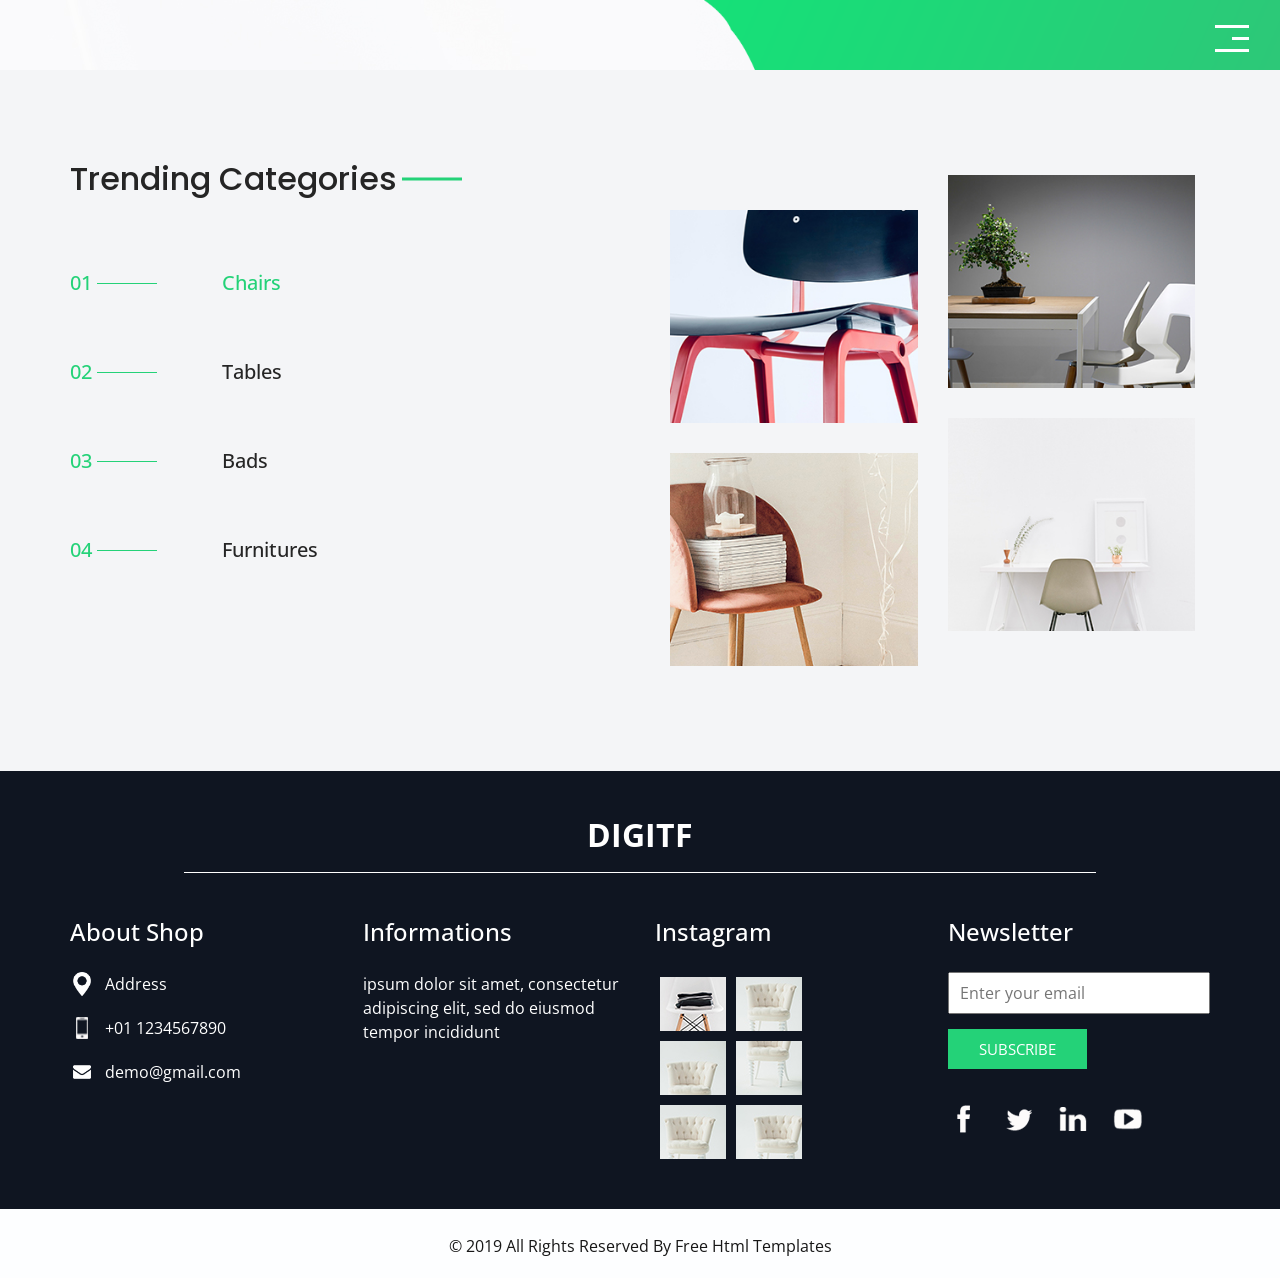
==== furniture.html @ 9dd4e1ab "Template from Free CSS" ====
<!DOCTYPE html>
<html>

<head>
  <!-- Basic -->
  <meta charset="utf-8" />
  <meta http-equiv="X-UA-Compatible" content="IE=edge" />
  <!-- Mobile Metas -->
  <meta name="viewport" content="width=device-width, initial-scale=1, shrink-to-fit=no" />
  <!-- Site Metas -->
  <meta name="keywords" content="" />
  <meta name="description" content="" />
  <meta name="author" content="" />

  <title>Digitf</title>

  <!-- slider stylesheet -->
  <link rel="stylesheet" type="text/css"
    href="https://cdnjs.cloudflare.com/ajax/libs/OwlCarousel2/2.1.3/assets/owl.carousel.min.css" />

  <!-- bootstrap core css -->
  <link rel="stylesheet" type="text/css" href="css/bootstrap.css" />

  <!-- fonts style -->
  <link href="https://fonts.googleapis.com/css?family=Open+Sans:400,700|Poppins:400,700&display=swap" rel="stylesheet">
  <!-- Custom styles for this template -->
  <link href="css/style.css" rel="stylesheet" />
  <!-- responsive style -->
  <link href="css/responsive.css" rel="stylesheet" />
</head>

<body class="sub_page">
  <div class="hero_area">
    <!-- header section strats -->
    <header class="header_section">
      <div class="container-fluid">
        <nav class="navbar navbar-expand-lg custom_nav-container">
          <a class="navbar-brand" href="index.html">
            <img src="images/logo.png" alt="" />
          </a>
          <button class="navbar-toggler" type="button" data-toggle="collapse" data-target="#navbarSupportedContent"
            aria-controls="navbarSupportedContent" aria-expanded="false" aria-label="Toggle navigation">
            <span class="navbar-toggler-icon"></span>
          </button>

          <div class="collapse navbar-collapse" id="navbarSupportedContent">
            <ul class="navbar-nav  ">
              <li class="nav-item ">
                <a class="nav-link" href="index.html">Home <span class="sr-only">(current)</span></a>
              </li>
              <li class="nav-item">
                <a class="nav-link" href="about.html"> About</a>
              </li>
              <li class="nav-item">
                <a class="nav-link" href="shop.html">Shop </a>
              </li>
              <li class="nav-item active">
                <a class="nav-link" href="furniture.html"> Furniture </a>
              </li>
              <li class="nav-item">
                <a class="nav-link" href="contact.html">Contact us</a>
              </li>
            </ul>
            <div class="user_option">
              <a href="">
                <img src="images/user.png" alt="">
                <span>
                  Login
                </span>
              </a>
              <form class="form-inline my-2 my-lg-0 ml-0 ml-lg-4 mb-3 mb-lg-0">
                <button class="btn  my-2 my-sm-0 nav_search-btn" type="submit"></button>
              </form>
            </div>
          </div>
          <div>
            <div class="custom_menu-btn ">
              <button>
                <span class=" s-1">

                </span>
                <span class="s-2">

                </span>
                <span class="s-3">

                </span>
              </button>
            </div>
          </div>

        </nav>
      </div>
    </header>
    <!-- end header section -->
  </div>

  <!-- trending section -->

  <section class="trending_section layout_padding">
    <div id="accordion">
      <div class="container">
        <div class="row">
          <div class="col-md-6">
            <div class="detail-box">
              <div class="heading_container">
                <h2>
                  Trending Categories
                </h2>
              </div>
              <div class="tab_container">
                <div class="t-link-box" data-toggle="collapse" data-target="#collapseOne" aria-expanded="true"
                  aria-controls="collapseOne">
                  <div class="number">
                    <h5>
                      01
                    </h5>
                  </div>
                  <hr>
                  <div class="t-name">
                    <h5>
                      Chairs
                    </h5>
                  </div>
                </div>
                <div class="t-link-box collapsed" data-toggle="collapse" data-target="#collapseTwo"
                  aria-expanded="false" aria-controls="collapseTwo">
                  <div class="number">
                    <h5>
                      02
                    </h5>
                  </div>
                  <hr>
                  <div class="t-name">
                    <h5>
                      Tables
                    </h5>
                  </div>
                </div>
                <div class="t-link-box collapsed" data-toggle="collapse" data-target="#collapseThree"
                  aria-expanded="false" aria-controls="collapseThree">
                  <div class="number">
                    <h5>
                      03
                    </h5>
                  </div>
                  <hr>
                  <div class="t-name">
                    <h5>
                      Bads
                    </h5>
                  </div>
                </div>
                <div class="t-link-box collapsed" data-toggle="collapse" data-target="#collapseFour"
                  aria-expanded="false" aria-controls="collapseFour">
                  <div class="number">
                    <h5>
                      04
                    </h5>
                  </div>
                  <hr>
                  <div class="t-name">
                    <h5>
                      Furnitures
                    </h5>
                  </div>
                </div>
              </div>
            </div>
          </div>
          <div class="col-md-6">
            <div class="collapse show" id="collapseOne" aria-labelledby="headingOne" data-parent="#accordion">
              <div class="img_container ">
                <div class="box b-1">
                  <div class="img-box">
                    <img src="images/t-1.jpg" alt="">
                  </div>
                  <div class="img-box">
                    <img src="images/t-2.jpg" alt="">
                  </div>
                </div>
                <div class="box b-2">
                  <div class="img-box">
                    <img src="images/t-3.jpg" alt="">
                  </div>
                  <div class="img-box">
                    <img src="images/t-4.jpg" alt="">
                  </div>
                </div>
              </div>
            </div>
            <div class="collapse" id="collapseTwo" aria-labelledby="headingTwo" data-parent="#accordion">
              <div class="img_container ">
                <div class="box b-1">
                  <div class="img-box">
                    <img src="images/t-3.jpg" alt="">
                  </div>
                  <div class="img-box">
                    <img src="images/t-4.jpg" alt="">
                  </div>
                </div>
                <div class="box b-2">

                  <div class="img-box">
                    <img src="images/t-1.jpg" alt="">
                  </div>
                  <div class="img-box">
                    <img src="images/t-2.jpg" alt="">
                  </div>
                </div>
              </div>
            </div>
            <div class="collapse" id="collapseThree" aria-labelledby="headingThree" data-parent="#accordion">
              <div class="img_container ">
                <div class="box b-1">
                  <div class="img-box">
                    <img src="images/t-4.jpg" alt="">
                  </div>
                  <div class="img-box">
                    <img src="images/t-1.jpg" alt="">
                  </div>
                </div>
                <div class="box b-2">
                  <div class="img-box">
                    <img src="images/t-3.jpg" alt="">
                  </div>
                  <div class="img-box">
                    <img src="images/t-2.jpg" alt="">
                  </div>
                </div>
              </div>
            </div>
            <div class="collapse" id="collapseFour" aria-labelledby="headingfour" data-parent="#accordion">
              <div class="img_container ">
                <div class="box b-1">
                  <div class="img-box">
                    <img src="images/t-1.jpg" alt="">
                  </div>

                  <div class="img-box">
                    <img src="images/t-4.jpg" alt="">
                  </div>
                </div>
                <div class="box b-2">
                  <div class="img-box">
                    <img src="images/t-3.jpg" alt="">
                  </div>
                  <div class="img-box">
                    <img src="images/t-2.jpg" alt="">
                  </div>
                </div>
              </div>
            </div>

          </div>
        </div>
      </div>
    </div>

  </section>

  <!-- end trending section -->


  <!-- info section -->
  <section class="info_section layout_padding2">
    <div class="container">
      <div class="info_logo">
        <h2>
          Digitf
        </h2>
      </div>
      <div class="row">

        <div class="col-md-3">
          <div class="info_contact">
            <h5>
              About Shop
            </h5>
            <div>
              <div class="img-box">
                <img src="images/location-white.png" width="18px" alt="">
              </div>
              <p>
                Address
              </p>
            </div>
            <div>
              <div class="img-box">
                <img src="images/telephone-white.png" width="12px" alt="">
              </div>
              <p>
                +01 1234567890
              </p>
            </div>
            <div>
              <div class="img-box">
                <img src="images/envelope-white.png" width="18px" alt="">
              </div>
              <p>
                demo@gmail.com
              </p>
            </div>
          </div>
        </div>
        <div class="col-md-3">
          <div class="info_info">
            <h5>
              Informations
            </h5>
            <p>
              ipsum dolor sit amet, consectetur adipiscing elit, sed do eiusmod tempor incididunt
            </p>
          </div>
        </div>

        <div class="col-md-3">
          <div class="info_insta">
            <h5>
              Instagram
            </h5>
            <div class="insta_container">
              <div>
                <a href="">
                  <div class="insta-box b-1">
                    <img src="images/i-1.jpg" alt="">
                  </div>
                </a>
                <a href="">
                  <div class="insta-box b-2">
                    <img src="images/i-2.jpg" alt="">
                  </div>
                </a>
              </div>

              <div>
                <a href="">
                  <div class="insta-box b-3">
                    <img src="images/i-3.jpg" alt="">
                  </div>
                </a>
                <a href="">
                  <div class="insta-box b-4">
                    <img src="images/i-4.jpg" alt="">
                  </div>
                </a>
              </div>
              <div>
                <a href="">
                  <div class="insta-box b-3">
                    <img src="images/i-5.jpg" alt="">
                  </div>
                </a>
                <a href="">
                  <div class="insta-box b-4">
                    <img src="images/i-6.jpg" alt="">
                  </div>
                </a>
              </div>
            </div>
          </div>
        </div>
        <div class="col-md-3">
          <div class="info_form ">
            <h5>
              Newsletter
            </h5>
            <form action="">
              <input type="email" placeholder="Enter your email">
              <button>
                Subscribe
              </button>
            </form>
            <div class="social_box">
              <a href="">
                <img src="images/fb.png" alt="">
              </a>
              <a href="">
                <img src="images/twitter.png" alt="">
              </a>
              <a href="">
                <img src="images/linkedin.png" alt="">
              </a>
              <a href="">
                <img src="images/youtube.png" alt="">
              </a>
            </div>
          </div>
        </div>
      </div>
    </div>
  </section>

  <!-- end info_section -->


  <!-- footer section -->
  <section class="container-fluid footer_section ">
    <div class="container">
      <p>
        &copy; 2019 All Rights Reserved By
        <a href="https://html.design/">Free Html Templates</a>
      </p>
    </div>
  </section>
  <!-- end  footer section -->


  <script type="text/javascript" src="js/jquery-3.4.1.min.js"></script>
  <script type="text/javascript" src="js/bootstrap.js"></script>
  <script type="text/javascript" src="https://cdnjs.cloudflare.com/ajax/libs/OwlCarousel2/2.2.1/owl.carousel.min.js">
  </script>
  <script type="text/javascript">
    $(".owl-carousel").owlCarousel({
      loop: true,
      margin: 10,
      nav: true,
      navText: [],
      autoplay: true,
      autoplayHoverPause: true,
      responsive: {
        0: {
          items: 1
        },
        420: {
          items: 2
        },
        1000: {
          items: 5
        }
      }

    });
  </script>
  <script>
    var nav = $("#navbarSupportedContent");
    var btn = $(".custom_menu-btn");
    btn.click
    btn.click(function (e) {

      e.preventDefault();
      nav.toggleClass("lg_nav-toggle");
      document.querySelector(".custom_menu-btn").classList.toggle("menu_btn-style")
    });
  </script>
  <script>
    $('.carousel').on('slid.bs.carousel', function () {
      $(".indicator-2 li").removeClass("active");
      indicators = $(".carousel-indicators li.active").data("slide-to");
      a = $(".indicator-2").find("[data-slide-to='" + indicators + "']").addClass("active");
      console.log(indicators);

    })
  </script>

</body>
</body>

</html>
---- css/style.css ----
body {
  font-family: 'Open Sans', sans-serif;
  color: #0c0c0c;
  background-color: #ffffff;
}

.layout_padding {
  padding-top: 90px;
  padding-bottom: 90px;
}

.layout_padding2 {
  padding: 45px 0;
}

.layout_padding2-top {
  padding-top: 45px;
  padding-bottom: 45px;
}

.layout_padding2-bottom {
  padding-bottom: 45px;
}

.layout_padding-top {
  padding-top: 90px;
}

.layout_padding-bottom {
  padding-bottom: 90px;
}

.heading_container {
  display: -webkit-box;
  display: -ms-flexbox;
  display: flex;
}

.heading_container h2 {
  color: #252525;
  position: relative;
  font-family: 'Poppins', sans-serif;
}

.heading_container h2::before {
  content: "";
  width: 60px;
  height: 3px;
  position: absolute;
  top: 50%;
  right: -5px;
  background-color: #24d278;
  -webkit-transform: translate(100%, -50%);
          transform: translate(100%, -50%);
}

/*header section*/
.hero_area {
  height: 100vh;
  background-image: url(../images/hero-bg.jpg);
  background-size: cover;
  position: relative;
  background-repeat: no-repeat;
  overflow: hidden;
}

.hero_area::after {
  content: "";
  position: absolute;
  bottom: 0;
  right: 0;
  width: 45%;
  height: 100%;
  background-image: url(../images/hero-side-bg.png);
  background-size: cover;
}

.sub_page .hero_area {
  height: auto;
  background-size: auto;
}

.hero_area.sub_pages {
  height: auto;
}

.header_section {
  overflow-x: hidden;
}

.header_section .container-fluid {
  padding-right: 25px;
  padding-left: 25px;
}

.header_section .nav_container {
  margin: 0 auto;
}

.header_section .user_option {
  display: -webkit-box;
  display: -ms-flexbox;
  display: flex;
  -webkit-box-align: center;
      -ms-flex-align: center;
          align-items: center;
}

.header_section .user_option a {
  display: -webkit-box;
  display: -ms-flexbox;
  display: flex;
  color: #ffffff;
  -webkit-box-align: center;
      -ms-flex-align: center;
          align-items: center;
}

.header_section .user_option a img {
  min-width: 20px;
  height: 20px;
  margin-right: 5px;
}

.custom_nav-container.navbar-expand-lg .navbar-nav .nav-item .nav-link {
  padding: 10px 15px;
  color: #060606;
  text-align: center;
  text-transform: uppercase;
}

.custom_nav-container.navbar-expand-lg .navbar-nav .nav-item.active .nav-link, .custom_nav-container.navbar-expand-lg .navbar-nav .nav-item:hover .nav-link {
  color: #24d278;
}

a,
a:hover,
a:focus {
  text-decoration: none;
}

a:hover,
a:focus {
  color: initial;
}

.btn,
.btn:focus {
  outline: none !important;
  -webkit-box-shadow: none;
          box-shadow: none;
}

.custom_nav-container .nav_search-btn {
  background-image: url(../images/search-icon.png);
  background-size: 17px;
  background-repeat: no-repeat;
  background-position-y: 7px;
  width: 35px;
  height: 35px;
  padding: 0;
  border: none;
}

.custom_nav-container form {
  padding-top: 7px;
}

.navbar-brand {
  margin-right: 5%;
  display: -webkit-box;
  display: -ms-flexbox;
  display: flex;
  -webkit-box-align: center;
      -ms-flex-align: center;
          align-items: center;
}

.navbar-brand img {
  width: 70px;
}

.custom_nav-container {
  z-index: 99999;
  padding: 0;
  height: 70px;
}

.custom_nav-container .navbar-toggler {
  outline: none;
}

.custom_nav-container .navbar-toggler .navbar-toggler-icon {
  background-image: url(../images/menu.png);
  background-size: 50px;
  width: 30px;
  height: 30px;
}

.lg_toggl-btn {
  background-color: transparent;
  border: none;
  outline: none;
  width: 56px;
  height: 40px;
  cursor: pointer;
}

.lg_toggl-btn:focus {
  outline: none;
}

.login_btn-container {
  padding-top: 30px;
}

.login_btn-container a {
  color: #24d278;
  text-transform: uppercase;
}

/*end header section*/
/* slider section */
.slider_section {
  height: calc(90% - 70px);
  display: -webkit-box;
  display: -ms-flexbox;
  display: flex;
  -webkit-box-align: center;
      -ms-flex-align: center;
          align-items: center;
}

.slider_section .container {
  position: relative;
  z-index: 2;
}

.slider_section .number_box {
  width: 50px;
  position: absolute;
  right: 25px;
  top: 46%;
  display: -webkit-box;
  display: -ms-flexbox;
  display: flex;
  -webkit-box-orient: vertical;
  -webkit-box-direction: normal;
      -ms-flex-direction: column;
          flex-direction: column;
  -webkit-box-align: center;
      -ms-flex-align: center;
          align-items: center;
  color: #ffffff;
  -webkit-transform: translateY(-50%);
          transform: translateY(-50%);
  z-index: 2;
  font-size: 22px;
}

.slider_section .number_box::before {
  content: "";
  width: 50px;
  height: 1px;
  background-color: #ffffff;
  position: absolute;
  top: 50%;
  left: 50%;
  -webkit-transform: translate(-50%, -50%);
          transform: translate(-50%, -50%);
}

.slider_section .row {
  -webkit-box-align: center;
      -ms-flex-align: center;
          align-items: center;
}

.slider_section .detail-box h1 {
  color: #24d278;
  text-transform: uppercase;
}

.slider_section .detail-box h1 span {
  font-size: 5rem;
  color: #252525;
}

.slider_section .detail-box p {
  margin-top: 15px;
}

.slider_section .detail-box .btn-box {
  margin-top: 45px;
}

.slider_section .detail-box .btn-box a {
  text-transform: uppercase;
  text-align: center;
  width: 135px;
  font-size: 15px;
}

.slider_section .detail-box .btn-box .btn-1 {
  display: inline-block;
  padding: 6px 0;
  background-color: #24d278;
  color: #ffffff;
  -webkit-transition: all 0.3s;
  transition: all 0.3s;
  border: 1px solid transparent;
  border-radius: 20px;
  margin-right: 5px;
}

.slider_section .detail-box .btn-box .btn-1:hover {
  background-color: transparent;
  border-color: #24d278;
  color: #24d278;
}

.slider_section .detail-box .btn-box .btn-2 {
  display: inline-block;
  padding: 6px 0;
  background-color: #252525;
  color: #ffffff;
  -webkit-transition: all 0.3s;
  transition: all 0.3s;
  border: 1px solid transparent;
  border-radius: 20px;
}

.slider_section .detail-box .btn-box .btn-2:hover {
  background-color: transparent;
  border-color: #252525;
  color: #252525;
}

.slider_section .img-container {
  position: relative;
  display: -webkit-box;
  display: -ms-flexbox;
  display: flex;
  -webkit-box-pack: end;
      -ms-flex-pack: end;
          justify-content: flex-end;
}

.slider_section .img-container .img-box {
  width: 250px;
}

.slider_section .img-container .img-box img {
  width: 100%;
}

.slider_section .play_btn {
  background-color: #24d278;
  display: -webkit-box;
  display: -ms-flexbox;
  display: flex;
  -webkit-box-align: center;
      -ms-flex-align: center;
          align-items: center;
  -webkit-box-pack: center;
      -ms-flex-pack: center;
          justify-content: center;
  border-radius: 100%;
  width: 75px;
  height: 75px;
  position: absolute;
  z-index: 3;
  top: 56%;
  right: 32%;
}

.slider_section .play_btn a {
  background-color: #ffffff;
  display: -webkit-box;
  display: -ms-flexbox;
  display: flex;
  -webkit-box-align: center;
      -ms-flex-align: center;
          align-items: center;
  -webkit-box-pack: center;
      -ms-flex-pack: center;
          justify-content: center;
  border-radius: 100%;
  width: 75px;
  height: 75px;
  position: relative;
  z-index: 5;
}

.slider_section .play_btn img {
  width: 20px;
  margin-left: 3px;
}

.slider_section .play_btn::before {
  content: "";
  width: 100%;
  height: 100%;
  position: absolute;
  top: 50%;
  left: 50%;
  background-color: #24d278;
  opacity: 1;
  border-radius: 100%;
  -webkit-transform: translate(-50%, -50%);
          transform: translate(-50%, -50%);
}

.slider_section .play_btn::before {
  z-index: 2;
  -webkit-animation: before-animation 1500ms infinite;
          animation: before-animation 1500ms infinite;
}

@-webkit-keyframes before-animation {
  0% {
    -webkit-transform: translateX(-50%) translateY(-50%) translateZ(0) scale(1);
            transform: translateX(-50%) translateY(-50%) translateZ(0) scale(1);
    opacity: 1;
  }
  100% {
    -webkit-transform: translateX(-50%) translateY(-50%) translateZ(0) scale(1.5);
            transform: translateX(-50%) translateY(-50%) translateZ(0) scale(1.5);
    opacity: 1;
  }
}

@keyframes before-animation {
  0% {
    -webkit-transform: translateX(-50%) translateY(-50%) translateZ(0) scale(1);
            transform: translateX(-50%) translateY(-50%) translateZ(0) scale(1);
    opacity: 1;
  }
  100% {
    -webkit-transform: translateX(-50%) translateY(-50%) translateZ(0) scale(1.5);
            transform: translateX(-50%) translateY(-50%) translateZ(0) scale(1.5);
    opacity: 1;
  }
}

.slider_section .carousel-indicators {
  margin: 0;
  -webkit-box-align: center;
      -ms-flex-align: center;
          align-items: center;
  -webkit-box-pack: center;
      -ms-flex-pack: center;
          justify-content: center;
  bottom: -150px;
}

.slider_section .carousel-indicators li {
  width: 15px;
  height: 15px;
  border-radius: 100%;
  background-color: #24d278;
  opacity: 1;
  border: none;
  background-clip: unset;
}

.slider_section .carousel-indicators li.active {
  background-color: #252525;
}

.slider_section ol.carousel-indicators.indicator-2 {
  position: unset;
}

.slider_section ol.carousel-indicators.indicator-2 li {
  width: 25px;
  height: 25px;
  text-indent: 0px;
  text-align: center;
  line-height: 25px;
  color: #ffffff;
  margin: 0;
  background-color: transparent;
  opacity: 1;
  border: none;
  display: none;
}

.slider_section ol.carousel-indicators.indicator-2 li.active {
  display: block;
}

.about_section .row {
  -webkit-box-align: center;
      -ms-flex-align: center;
          align-items: center;
}

.about_section .detail-box p {
  margin-top: 20px;
}

.about_section .detail-box a {
  display: inline-block;
  padding: 7px 25px;
  background-color: #252525;
  color: #ffffff;
  -webkit-transition: all 0.3s;
  transition: all 0.3s;
  border: 1px solid transparent;
  border-radius: 20px;
  margin-top: 35px;
}

.about_section .detail-box a:hover {
  background-color: transparent;
  border-color: #252525;
  color: #252525;
}

.about_section .img-box img {
  width: 100%;
}

.trending_section {
  background-color: #f4f5f7;
}

.trending_section .tab_container .t-link-box {
  margin: 65px 0;
  color: #24d278;
  display: -webkit-box;
  display: -ms-flexbox;
  display: flex;
  -webkit-box-align: center;
      -ms-flex-align: center;
          align-items: center;
  -webkit-box-pack: start;
      -ms-flex-pack: start;
          justify-content: flex-start;
}

.trending_section .tab_container .t-link-box h5 {
  margin: 0;
}

.trending_section .tab_container .t-link-box hr {
  background-color: #24d278;
  width: 60px;
  height: 1.5px;
  border: none;
  margin: 0 65px 0 5px;
}

.trending_section .tab_container .t-link-box .t-name {
  color: #252525;
}

.trending_section .tab_container .t-link-box:hover {
  cursor: pointer;
}

.trending_section .tab_container .t-link-box[aria-expanded="true"] .t-name {
  color: #24d278;
}

.trending_section .img_container {
  display: -webkit-box;
  display: -ms-flexbox;
  display: flex;
}

.trending_section .img_container .box {
  display: -webkit-box;
  display: -ms-flexbox;
  display: flex;
  -webkit-box-orient: vertical;
  -webkit-box-direction: normal;
      -ms-flex-direction: column;
          flex-direction: column;
}

.trending_section .img_container .box .img-box {
  margin: 15px;
}

.trending_section .img_container .box .img-box img {
  width: 100%;
}

.trending_section .img_container .box.b-1 {
  padding-top: 35px;
}

.discount_section .row {
  -webkit-box-align: center;
      -ms-flex-align: center;
          align-items: center;
}

.discount_section .detail-box {
  display: -webkit-box;
  display: -ms-flexbox;
  display: flex;
  -webkit-box-orient: vertical;
  -webkit-box-direction: normal;
      -ms-flex-direction: column;
          flex-direction: column;
  -webkit-box-align: center;
      -ms-flex-align: center;
          align-items: center;
}

.discount_section .detail-box h2 {
  padding-left: 45px;
}

.discount_section .detail-box h2.main_heading {
  font-size: 3rem;
  padding: 0;
  color: #24d278;
  text-transform: uppercase;
}

.discount_section .detail-box a {
  display: inline-block;
  padding: 6px 30px;
  background-color: #252525;
  color: #ffffff;
  -webkit-transition: all 0.3s;
  transition: all 0.3s;
  border: 1px solid transparent;
  border-radius: 20px;
  margin-top: 25px;
}

.discount_section .detail-box a:hover {
  background-color: transparent;
  border-color: #252525;
  color: #252525;
}

.discount_section .img-box img {
  width: 100%;
}

.brand_section .brand_container {
  display: -webkit-box;
  display: -ms-flexbox;
  display: flex;
  -webkit-box-pack: center;
      -ms-flex-pack: center;
          justify-content: center;
  -ms-flex-wrap: wrap;
      flex-wrap: wrap;
  margin: 0 -10px;
}

.brand_section .brand_container .box {
  position: relative;
  text-align: center;
  background-color: #e4e5e9;
  padding: 75px 35px 10px 35px;
  margin: 30px 10px 0 10px;
  min-width: 225px;
  -webkit-box-flex: 0;
      -ms-flex: 0 0 23.24670%;
          flex: 0 0 23.24670%;
}

.brand_section .brand_container .box h6 {
  color: #252525;
}

.brand_section .brand_container .box h6.price {
  color: #24d278;
}

.brand_section .brand_container .box .new {
  position: absolute;
  top: 0;
  left: 0;
  padding: 5px 35px;
  background-color: #252525;
  color: #ffffff;
}

.brand_section .brand_container .box .new h6 {
  margin: 0;
}

.brand_section .brand_container .box .img-box img {
  width: 100%;
}

.brand_section .brand_container .box:hover {
  background-color: #24d278;
}

.brand_section .brand_container .box:hover h6.price {
  color: #252525;
}

.brand_section .brand-btn {
  display: inline-block;
  padding: 6px 30px;
  background-color: #252525;
  color: #ffffff;
  -webkit-transition: all 0.3s;
  transition: all 0.3s;
  border: 1px solid transparent;
  border-radius: 20px;
  margin-top: 15px;
}

.brand_section .brand-btn:hover {
  background-color: transparent;
  border-color: #252525;
  color: #252525;
}

.contact_section {
  position: relative;
}

.contact_section .design-box {
  position: absolute;
  bottom: 50%;
  -webkit-transform: translateY(50%);
          transform: translateY(50%);
  right: 0;
  width: 75px;
}

.contact_section .design-box img {
  width: 100%;
}

.contact_section h2 {
  margin-bottom: 65px;
}

.contact_section form {
  padding-right: 35px;
}

.contact_section input {
  width: 100%;
  border: none;
  height: 50px;
  margin-bottom: 25px;
  padding-left: 25px;
  background-color: transparent;
  outline: none;
  color: #101010;
  -webkit-box-shadow: 0px 2px 5px 0px rgba(0, 0, 0, 0.16);
  box-shadow: 0px 2px 5px 0px rgba(0, 0, 0, 0.16);
}

.contact_section input::-webkit-input-placeholder {
  color: #131313;
}

.contact_section input:-ms-input-placeholder {
  color: #131313;
}

.contact_section input::-ms-input-placeholder {
  color: #131313;
}

.contact_section input::placeholder {
  color: #131313;
}

.contact_section input.message-box {
  height: 120px;
}

.contact_section button {
  display: inline-block;
  padding: 12px 45px;
  background-color: #24d278;
  color: #ffffff;
  -webkit-transition: all 0.3s;
  transition: all 0.3s;
  border: 1px solid transparent;
  border-radius: 30px;
  border-radius: 30px;
  color: #fff;
  margin-top: 35px;
}

.contact_section button:hover {
  background-color: transparent;
  border-color: #24d278;
  color: #24d278;
}

.contact_section .map_container {
  height: 100%;
  padding-bottom: 110px;
}

.contact_section .map_container .map-responsive {
  height: 100%;
}

.client_section .custom_heading-container {
  -webkit-box-pack: center;
      -ms-flex-pack: center;
          justify-content: center;
}

.client_section .client_container {
  display: -webkit-box;
  display: -ms-flexbox;
  display: flex;
  -webkit-box-align: start;
      -ms-flex-align: start;
          align-items: flex-start;
}

.client_section .client_box {
  margin-left: 25px;
  margin-right: 25px;
  padding: 25px;
  -webkit-box-shadow: 0px 0px 20px 0 rgba(0, 0, 0, 0.1);
          box-shadow: 0px 0px 20px 0 rgba(0, 0, 0, 0.1);
}

.client_section .client_box .client-id {
  display: -webkit-box;
  display: -ms-flexbox;
  display: flex;
  -webkit-box-align: center;
      -ms-flex-align: center;
          align-items: center;
}

.client_section .client_box .client-id .img-box img {
  width: 100%;
}

.client_section .client_box .client-id .name {
  margin-left: 15px;
}

.client_section .client_box .client-id .name h5 {
  font-weight: bold;
}

.client_section .client_box .client-id .name p {
  color: #24d278;
  margin: 0;
}

.client_section .client_box .detail {
  margin-top: 25px;
}

.client_section .client_box:hover {
  background-color: #f3f3f3;
  -webkit-box-shadow: none;
          box-shadow: none;
}

.client_section .client_box:hover .arrow_img {
  background-image: url(../images/arrow-green.png);
}

.client_section .client_box .arrow_img {
  width: 50px;
  height: 30px;
  background-image: url(../images/arrow.png);
  background-size: 25px;
  background-repeat: no-repeat;
}

.info_section {
  background-color: #0f1521;
  color: #ffffff;
}

.info_section .info_logo {
  width: 80%;
  margin: 0 auto 45px auto;
  padding-bottom: 10px;
  text-align: center;
  border-bottom: 1px solid #ffffff;
}

.info_section .info_logo h2 {
  text-transform: uppercase;
  font-weight: bold;
}

.info_section h5 {
  margin-bottom: 25px;
  font-size: 24px;
}

.info_section .info_insta .insta_container > div {
  display: -webkit-box;
  display: -ms-flexbox;
  display: flex;
}

.info_section .info_insta .insta_container img {
  width: 100%;
}

.info_section .info_insta .insta_container .insta-box {
  margin: 5px;
  display: -webkit-box;
  display: -ms-flexbox;
  display: flex;
  -webkit-box-align: stretch;
      -ms-flex-align: stretch;
          align-items: stretch;
}

.info_section .info_contact .img-box {
  width: 35px;
  display: -webkit-box;
  display: -ms-flexbox;
  display: flex;
  -webkit-box-pack: center;
      -ms-flex-pack: center;
          justify-content: center;
}

.info_section .info_contact p {
  margin: 0;
}

.info_section .info_contact > div {
  display: -webkit-box;
  display: -ms-flexbox;
  display: flex;
  -webkit-box-align: center;
      -ms-flex-align: center;
          align-items: center;
  margin: 20px 0;
}

.info_section .info_contact > div img {
  height: auto;
  margin-right: 12px;
}

.info_section .info_form form input {
  outline: none;
  width: 100%;
  padding: 7px 10px;
}

.info_section .info_form form button {
  display: inline-block;
  padding: 8px 30px;
  background-color: #24d278;
  color: #ffffff;
  -webkit-transition: all 0.3s;
  transition: all 0.3s;
  border: 1px solid transparent;
  border-radius: 0;
  margin-top: 15px;
  text-transform: uppercase;
  font-size: 15px;
}

.info_section .info_form form button:hover {
  background-color: transparent;
  border-color: #24d278;
  color: #24d278;
}

.info_section .info_form .social_box {
  margin-top: 35px;
  width: 100%;
  display: -webkit-box;
  display: -ms-flexbox;
  display: flex;
}

.info_section .info_form .social_box a {
  margin-right: 25px;
}

/* footer section*/
.footer_section {
  display: -webkit-box;
  display: -ms-flexbox;
  display: flex;
  -webkit-box-orient: vertical;
  -webkit-box-direction: normal;
      -ms-flex-direction: column;
          flex-direction: column;
  -webkit-box-pack: center;
      -ms-flex-pack: center;
          justify-content: center;
  background-color: #fdfeff;
}

.footer_section p {
  color: #171717;
  margin: 0;
  padding: 25px 0 20px 0;
  margin: 0 auto;
  text-align: center;
}

.footer_section a {
  color: #171717;
}

/* end footer section*/
#navbarSupportedContent {
  -webkit-transform: translateX(100vw);
          transform: translateX(100vw);
  opacity: 0;
  -webkit-transition: all 0.3s ease-in;
  transition: all 0.3s ease-in;
  -webkit-box-pack: justify;
      -ms-flex-pack: justify;
          justify-content: space-between;
  -webkit-box-align: center;
      -ms-flex-align: center;
          align-items: center;
}

#navbarSupportedContent.lg_nav-toggle {
  -webkit-transform: translateX(0);
          transform: translateX(0);
  opacity: 1;
}

.custom_menu-btn button {
  margin-top: 12px;
  outline: none;
  border: none;
  background-color: transparent;
}

.custom_menu-btn button span {
  display: block;
  width: 34px;
  height: 3.5px;
  background-color: #fff;
  margin: 8.5px 0;
  -webkit-transition: all 0.3s;
  transition: all 0.3s;
}

.custom_menu-btn .s-2 {
  -webkit-transition: all 0.1s;
  transition: all 0.1s;
  width: 17px;
  margin-left: auto;
}

.menu_btn-style button .s-1 {
  -webkit-transform: rotate(45deg) translate(7px, 10px);
          transform: rotate(45deg) translate(7px, 10px);
}

.menu_btn-style button .s-2 {
  -webkit-transform: translateX(100px);
          transform: translateX(100px);
}

.menu_btn-style button .s-3 {
  -webkit-transform: rotate(-45deg) translate(7px, -10px);
          transform: rotate(-45deg) translate(7px, -10px);
}
/*# sourceMappingURL=style.css.map */
---- css/responsive.css ----
@media (max-width: 1120px) {
  .slider_section .detail-box .btn-box a {
    margin-bottom: 10px;
  }

  .slider_section .play_btn {
    right: 25%;
  }
}

@media (max-width: 992px) {
  #navbarSupportedContent {
    opacity: 1;
    transform: none;
  }

  .sub_page .hero_area::after {
    display: none;
  }

  .navbar-toggler {
    padding: 0.25rem 0;
  }

  .slider_section .play_btn {
    top: 20%;
    right: 30%;
  }

  .header_section .user_option {
    display: none;
  }

  .custom_menu-btn {
    display: none;
  }

  .navbar-nav {
    align-items: center;
  }

  .custom_nav-container .navbar-toggler {
    margin-left: auto;
  }

  .custom_nav-container {
    padding: 15px 0;
    height: auto;
  }

  .brand_section {
    text-align: center;
  }
}

@media (max-width: 768px) {
  .hero_area {
    height: auto;
  }

  .hero_area::after {
    background-image: none;
    background-color: #1fd778;
    width: 100%;
    height: 450px;
  }

  .slider_section {
    text-align: center;
  }

  .slider_section .detail-box {
    margin-bottom: 45px;
  }

  .slider_section .img-container {
    justify-content: center;
  }

  .slider_section .play_btn {
    top: initial;
    bottom: 450px;
    right: 50%;
    transform: translate(50%, 50%);
  }

  .hero_area {
    background: none;
  }

  .slider_section {
    padding-top: 35px;
  }

  .slider_section .detail-box h1 span {
    font-size: 4rem;
  }

  .slider_section .img-box {
    margin: 40px 0;
  }

  .slider_section .img-box {
    margin-top: 125px;
    margin-bottom: 90px;
  }

  .slider_section .carousel-indicators {
    bottom: 25px;
  }

  .slider_section .carousel-indicators li {
    background-color: #fefefe;
  }

  .slider_section .number_box {
    display: none;
  }

  .about_section .detail-box {
    margin-bottom: 45px;
  }

  .discount_section .detail-box {
    margin-bottom: 45px;
  }

  .discount_section .detail-box {
    text-align: center;
  }



  .discount_section .detail-box h2 {
    padding: 0;
  }

  .client_section .client_container {
    flex-direction: column;
  }

  .client_section .client_box.b-1 {
    margin-bottom: 45px;
  }

  .info_section .col-md-3 {
    display: flex;
    flex-direction: column;
    align-items: center;
    text-align: center;
    margin: 15px 0;
  }

  .info_section .box {
    justify-content: center;
  }

  .info_section .box {

    justify-content: center;
    display: flex;
    flex-direction: column;
    align-items: center;
  }

  .contact_section form {
    padding: 0;
    margin-bottom: 45px;
  }

  .info_section .info_form .social_box {
    justify-content: center;
  }

  .info_section .info_form .social_box a {
    margin: 0 10px;
  }

  .contact_section .map_container {
    padding: 0;
  }
}

@media (max-width: 576px) {
  .slider_section .detail-box h1 {
    font-size: 2.5rem;
  }

  .slider_section .detail-box h1 span {
    font-size: 3.5rem;
  }

  .slider_section .play_btn,
  .slider_section .play_btn a {
    width: 55px;
    height: 55px;
  }



  .slider_section .play_btn img {
    width: 15px;
  }
}

@media (max-width: 480px) {}

@media (max-width: 420px) {
  .slider_section .detail-box h1 {
    font-size: 2rem;
  }

  .slider_section .detail-box h1 span {
    font-size: 3rem;
  }
}

@media (max-width: 360px) {}

@media (min-width: 1200px) {
  .container {
    max-width: 1170px;
  }
}
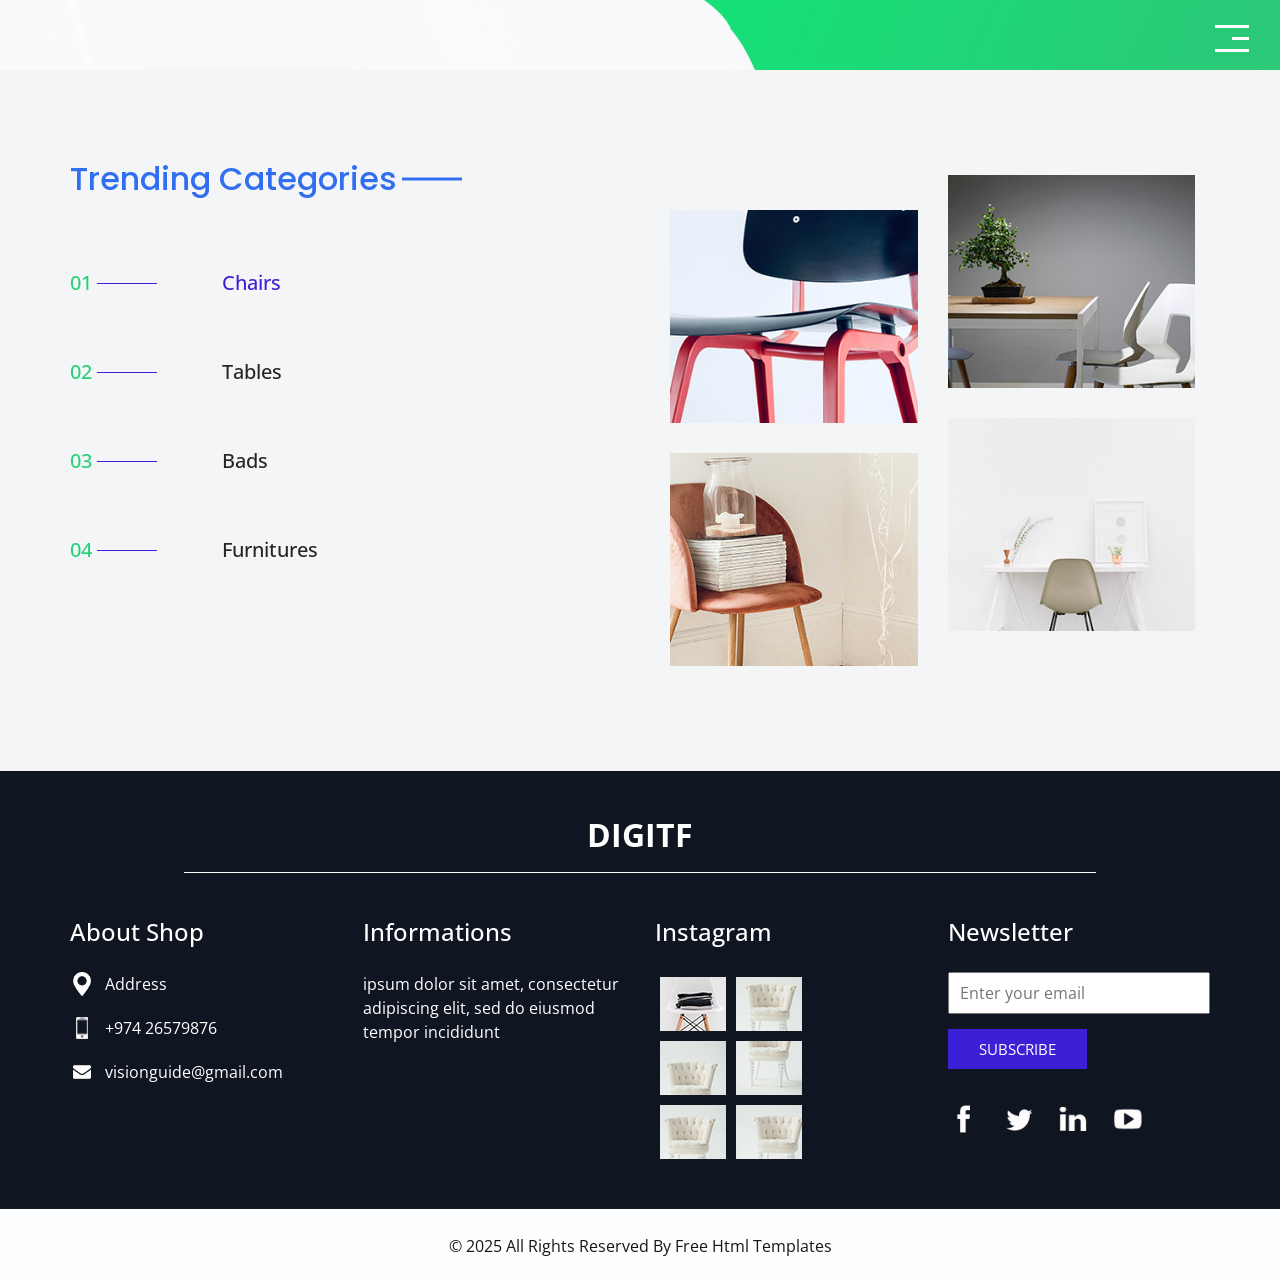
==== commit 53b7aabc: "Update furniture.html" ====
--- a/furniture.html
+++ b/furniture.html
@@ -290,7 +290,7 @@
                 <img src="images/telephone-white.png" width="12px" alt="">
               </div>
               <p>
-                +01 1234567890
+                +974 26579876
               </p>
             </div>
             <div>
@@ -298,7 +298,7 @@
                 <img src="images/envelope-white.png" width="18px" alt="">
               </div>
               <p>
-                demo@gmail.com
+                visionguide@gmail.com
               </p>
             </div>
           </div>
@@ -398,7 +398,7 @@
   <section class="container-fluid footer_section ">
     <div class="container">
       <p>
-        &copy; 2019 All Rights Reserved By
+        &copy; 2025 All Rights Reserved By
         <a href="https://html.design/">Free Html Templates</a>
       </p>
     </div>
@@ -456,4 +456,4 @@
 </body>
 </body>
 
-</html>+</html>
--- a/css/style.css
+++ b/css/style.css
@@ -1,7 +1,7 @@
 body {
   font-family: 'Open Sans', sans-serif;
   color: #0c0c0c;
-  background-color: #ffffff;
+  background-color: #326ef0;
 }
 
 .layout_padding {
@@ -37,7 +37,7 @@
 }
 
 .heading_container h2 {
-  color: #252525;
+  color: #326ef0;
   position: relative;
   font-family: 'Poppins', sans-serif;
 }
@@ -49,7 +49,7 @@
   position: absolute;
   top: 50%;
   right: -5px;
-  background-color: #24d278;
+  background-color: #326ef0;
   -webkit-transform: translate(100%, -50%);
           transform: translate(100%, -50%);
 }
@@ -110,7 +110,7 @@
   display: -webkit-box;
   display: -ms-flexbox;
   display: flex;
-  color: #ffffff;
+  color: #8efae3;
   -webkit-box-align: center;
       -ms-flex-align: center;
           align-items: center;
@@ -124,13 +124,13 @@
 
 .custom_nav-container.navbar-expand-lg .navbar-nav .nav-item .nav-link {
   padding: 10px 15px;
-  color: #060606;
+  color: #ffffff;
   text-align: center;
   text-transform: uppercase;
 }
 
 .custom_nav-container.navbar-expand-lg .navbar-nav .nav-item.active .nav-link, .custom_nav-container.navbar-expand-lg .navbar-nav .nav-item:hover .nav-link {
-  color: #24d278;
+  color: #ffffff;
 }
 
 a,
@@ -215,7 +215,7 @@
 }
 
 .login_btn-container a {
-  color: #24d278;
+  color: #3b20d6;
   text-transform: uppercase;
 }
 
@@ -315,8 +315,8 @@
 
 .slider_section .detail-box .btn-box .btn-1:hover {
   background-color: transparent;
-  border-color: #24d278;
-  color: #24d278;
+  border-color: #ffffff;
+  color: #fa0202;
 }
 
 .slider_section .detail-box .btn-box .btn-2 {
@@ -404,7 +404,7 @@
   position: absolute;
   top: 50%;
   left: 50%;
-  background-color: #24d278;
+  background-color: #3b20d6;
   opacity: 1;
   border-radius: 100%;
   -webkit-transform: translate(-50%, -50%);
@@ -458,7 +458,7 @@
   width: 15px;
   height: 15px;
   border-radius: 100%;
-  background-color: #24d278;
+  background-color: #3b20d6;
   opacity: 1;
   border: none;
   background-clip: unset;
@@ -545,7 +545,7 @@
 }
 
 .trending_section .tab_container .t-link-box hr {
-  background-color: #24d278;
+  background-color: #3b20d6;
   width: 60px;
   height: 1.5px;
   border: none;
@@ -561,7 +561,7 @@
 }
 
 .trending_section .tab_container .t-link-box[aria-expanded="true"] .t-name {
-  color: #24d278;
+  color: #3b20d6;
 }
 
 .trending_section .img_container {
@@ -618,7 +618,7 @@
 .discount_section .detail-box h2.main_heading {
   font-size: 3rem;
   padding: 0;
-  color: #24d278;
+  color: #3b20d6;
   text-transform: uppercase;
 }
 
@@ -673,7 +673,7 @@
 }
 
 .brand_section .brand_container .box h6.price {
-  color: #24d278;
+  color: #3b20d6;
 }
 
 .brand_section .brand_container .box .new {
@@ -780,7 +780,7 @@
 .contact_section button {
   display: inline-block;
   padding: 12px 45px;
-  background-color: #24d278;
+  background-color: #3b20d6;
   color: #ffffff;
   -webkit-transition: all 0.3s;
   transition: all 0.3s;
@@ -793,8 +793,8 @@
 
 .contact_section button:hover {
   background-color: transparent;
-  border-color: #24d278;
-  color: #24d278;
+  border-color: #3b20d6;
+  color: #3b20d6;
 }
 
 .contact_section .map_container {
@@ -851,7 +851,7 @@
 }
 
 .client_section .client_box .client-id .name p {
-  color: #24d278;
+  color: #3b20d6;
   margin: 0;
 }
 
@@ -958,7 +958,7 @@
 .info_section .info_form form button {
   display: inline-block;
   padding: 8px 30px;
-  background-color: #24d278;
+  background-color: #3b20d6;
   color: #ffffff;
   -webkit-transition: all 0.3s;
   transition: all 0.3s;
@@ -971,8 +971,8 @@
 
 .info_section .info_form form button:hover {
   background-color: transparent;
-  border-color: #24d278;
-  color: #24d278;
+  border-color: #3b20d6;
+  color: #3b20d6;
 }
 
 .info_section .info_form .social_box {
@@ -1073,4 +1073,4 @@
   -webkit-transform: rotate(-45deg) translate(7px, -10px);
           transform: rotate(-45deg) translate(7px, -10px);
 }
-/*# sourceMappingURL=style.css.map */+/*# sourceMappingURL=style.css.map */
